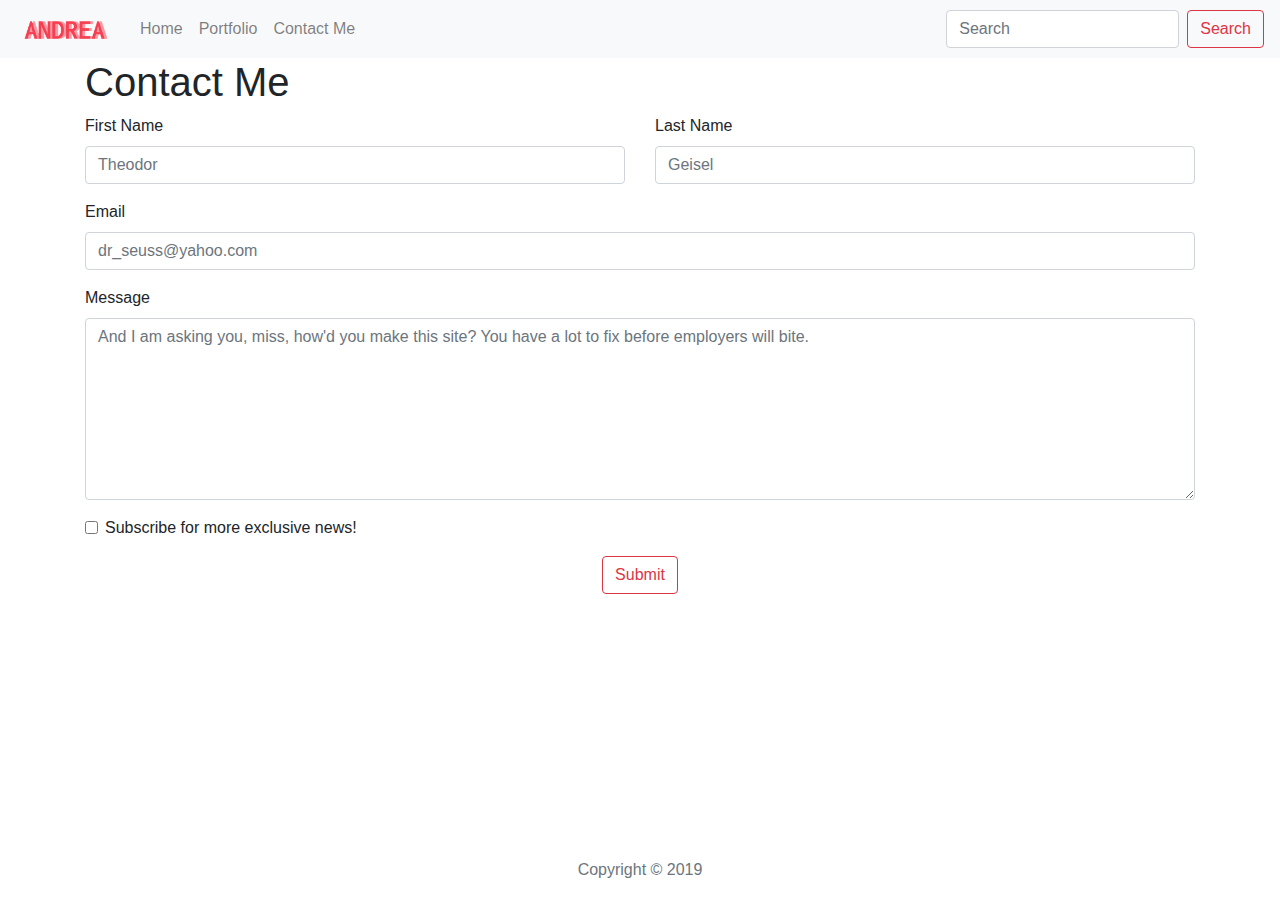
==== assets/contact.html @ 45de0764 "updates to index, contact, and resume pages" ====
<!doctype html>
<html lang="en">

<head>
    <!-- Required meta tags -->
    <meta charset="utf-8">
    <meta name="viewport" content="width=device-width, initial-scale=1, shrink-to-fit=no">

    <link rel="stylesheet" href="css/reset.css">
    <link rel="stylesheet" href="css/portfolio.css">

    <!-- Bootstrap CSS -->
    <link rel="stylesheet" href="https://stackpath.bootstrapcdn.com/bootstrap/4.4.1/css/bootstrap.min.css"
        integrity="sha384-Vkoo8x4CGsO3+Hhxv8T/Q5PaXtkKtu6ug5TOeNV6gBiFeWPGFN9MuhOf23Q9Ifjh" crossorigin="anonymous">

    <title>Andrea R</title>
</head>

<body>
    <nav class="navbar navbar-expand-lg navbar-light bg-light">
        <button class="navbar-toggler" type="button" data-toggle="collapse" data-target="#navbarTogglerDemo03"
            aria-controls="navbarTogglerDemo03" aria-expanded="false" aria-label="Toggle navigation">
            <span class="navbar-toggler-icon"></span>
        </button>
        <a class="navbar-brand" href="#">
            <img src="img/logo_transparent_edited.png" width="100" height="30" class="d-inline-block" alt="ar_logo">
        </a>
        <div class="collapse navbar-collapse" id="navbarTogglerDemo03">
            <ul class="navbar-nav mr-auto mt-2 mt-lg-0">
                <li class="nav-item">
                    <a class="nav-link" href="#">Home</a>
                </li>
                <li class="nav-item">
                    <a class="nav-link" href="#">Portfolio</a>
                </li>
                <li class="nav-item">
                    <a class="nav-link" href="#">Contact Me</a>
                </li>
            </ul>
            <form class="form-inline my-2 my-lg-0">
                <input class="form-control mr-sm-2" type="search" placeholder="Search" aria-label="Search">
                <button class="btn btn-outline-danger my-2 my-sm-0" type="submit">Search</button>
            </form>
        </div>
    </nav>

    <div class="container">
        <form>
            <h1>Contact Me</h1>
            <div class="form-group">
                <div class="row">
                    <div class="col">
                        <label for="First Name">First Name</label>
                        <input type="text" name="firstname" id="firstname" class="form-control" placeholder="Theodor">
                    </div>
                    <div class="col">
                        <label for="Last Name">Last Name</label>
                        <input type="text" name="lastname" id="lastname" class="form-control" placeholder="Geisel">
                    </div>
                </div>
            </div>
            <div class="form-group">
                <label for="Email">Email</label>
                <input type="text" name="email" id="email" class="form-control" placeholder="dr_seuss@yahoo.com">
            </div>
            <div class="form-group">
                <label for="Message">Message</label>
                <textarea type="text" class="form-control" name="Message" rows="7"
                    placeholder="And I am asking you, miss, how'd you make this site? You have a lot to fix before employers will bite."></textarea>
            </div>
            <div class="form-check pb-3">
                <input class="form-check-input" type="checkbox" value="" id="defaultCheck1">
                <label class="form-check-label" for="Subscribe1">
                    Subscribe for more exclusive news!
                </label>
            </div>
            <div class="form-group text-center">
                <button type="button" class="btn btn-outline-danger">Submit</button>
            </div>
        </form>
    </div>

    <footer class="footer">
        <div class="container">
            <span class="text-muted">Copyright © 2019</span>
        </div>
    </footer>
    <!-- Optional JavaScript -->
    <!-- jQuery first, then Popper.js, then Bootstrap JS -->
    <script src="https://code.jquery.com/jquery-3.4.1.slim.min.js"
        integrity="sha384-J6qa4849blE2+poT4WnyKhv5vZF5SrPo0iEjwBvKU7imGFAV0wwj1yYfoRSJoZ+n"
        crossorigin="anonymous"></script>
    <script src="https://cdn.jsdelivr.net/npm/popper.js@1.16.0/dist/umd/popper.min.js"
        integrity="sha384-Q6E9RHvbIyZFJoft+2mJbHaEWldlvI9IOYy5n3zV9zzTtmI3UksdQRVvoxMfooAo"
        crossorigin="anonymous"></script>
    <script src="https://stackpath.bootstrapcdn.com/bootstrap/4.4.1/js/bootstrap.min.js"
        integrity="sha384-wfSDF2E50Y2D1uUdj0O3uMBJnjuUD4Ih7YwaYd1iqfktj0Uod8GCExl3Og8ifwB6"
        crossorigin="anonymous"></script>
</body>

</html>
---- assets/css/portfolio.css ----
html {
    position: relative;
    min-height: 100%;
}

body {
    margin-bottom: 60px;
}

.m-5 {
    color: rgb(94, 94, 94);
}

.footer {
    position: absolute;
    bottom: 0;
    width: 100%;
    height: 60px;
    line-height: 60px;
    text-align: center;
}
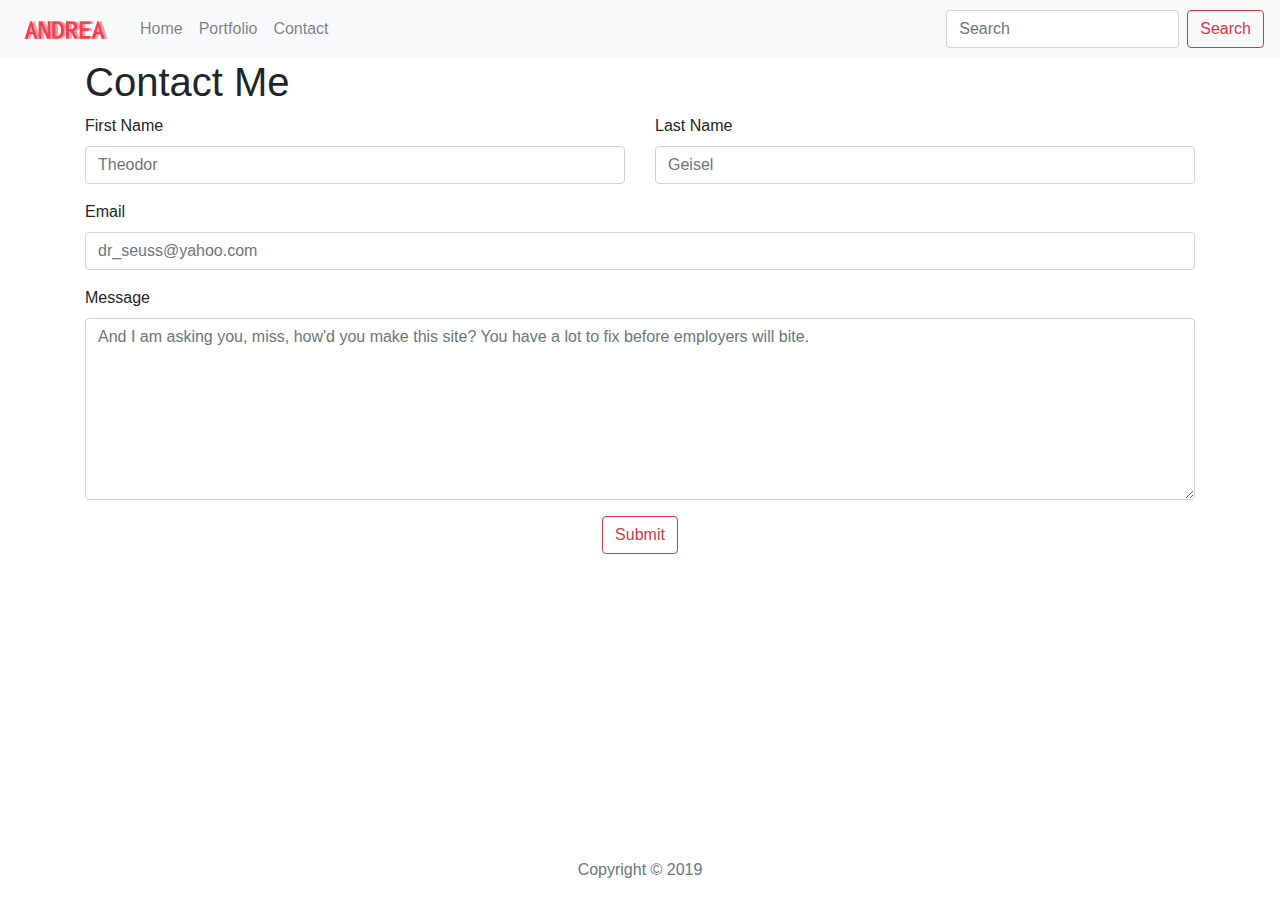
==== commit 87e3160c: "updated links" ====
--- a/assets/contact.html
+++ b/assets/contact.html
@@ -22,19 +22,19 @@
             aria-controls="navbarTogglerDemo03" aria-expanded="false" aria-label="Toggle navigation">
             <span class="navbar-toggler-icon"></span>
         </button>
-        <a class="navbar-brand" href="#">
+        <a class="navbar-brand" href="https://arumbaua366.github.io/ar_portfolio/">
             <img src="img/logo_transparent_edited.png" width="100" height="30" class="d-inline-block" alt="ar_logo">
         </a>
         <div class="collapse navbar-collapse" id="navbarTogglerDemo03">
             <ul class="navbar-nav mr-auto mt-2 mt-lg-0">
                 <li class="nav-item">
-                    <a class="nav-link" href="#">Home</a>
+                    <a class="nav-link" href="https://arumbaua366.github.io/ar_portfolio/">Home</a>
                 </li>
                 <li class="nav-item">
-                    <a class="nav-link" href="#">Portfolio</a>
+                    <a class="nav-link" href="portfolio.html">Portfolio</a>
                 </li>
                 <li class="nav-item">
-                    <a class="nav-link" href="#">Contact Me</a>
+                    <a class="nav-link" href="contact.html">Contact</a>
                 </li>
             </ul>
             <form class="form-inline my-2 my-lg-0">
@@ -68,13 +68,7 @@
                 <textarea type="text" class="form-control" name="Message" rows="7"
                     placeholder="And I am asking you, miss, how'd you make this site? You have a lot to fix before employers will bite."></textarea>
             </div>
-            <div class="form-check pb-3">
-                <input class="form-check-input" type="checkbox" value="" id="defaultCheck1">
-                <label class="form-check-label" for="Subscribe1">
-                    Subscribe for more exclusive news!
-                </label>
-            </div>
-            <div class="form-group text-center">
+            <div class="form-group text-center pb-5">
                 <button type="button" class="btn btn-outline-danger">Submit</button>
             </div>
         </form>
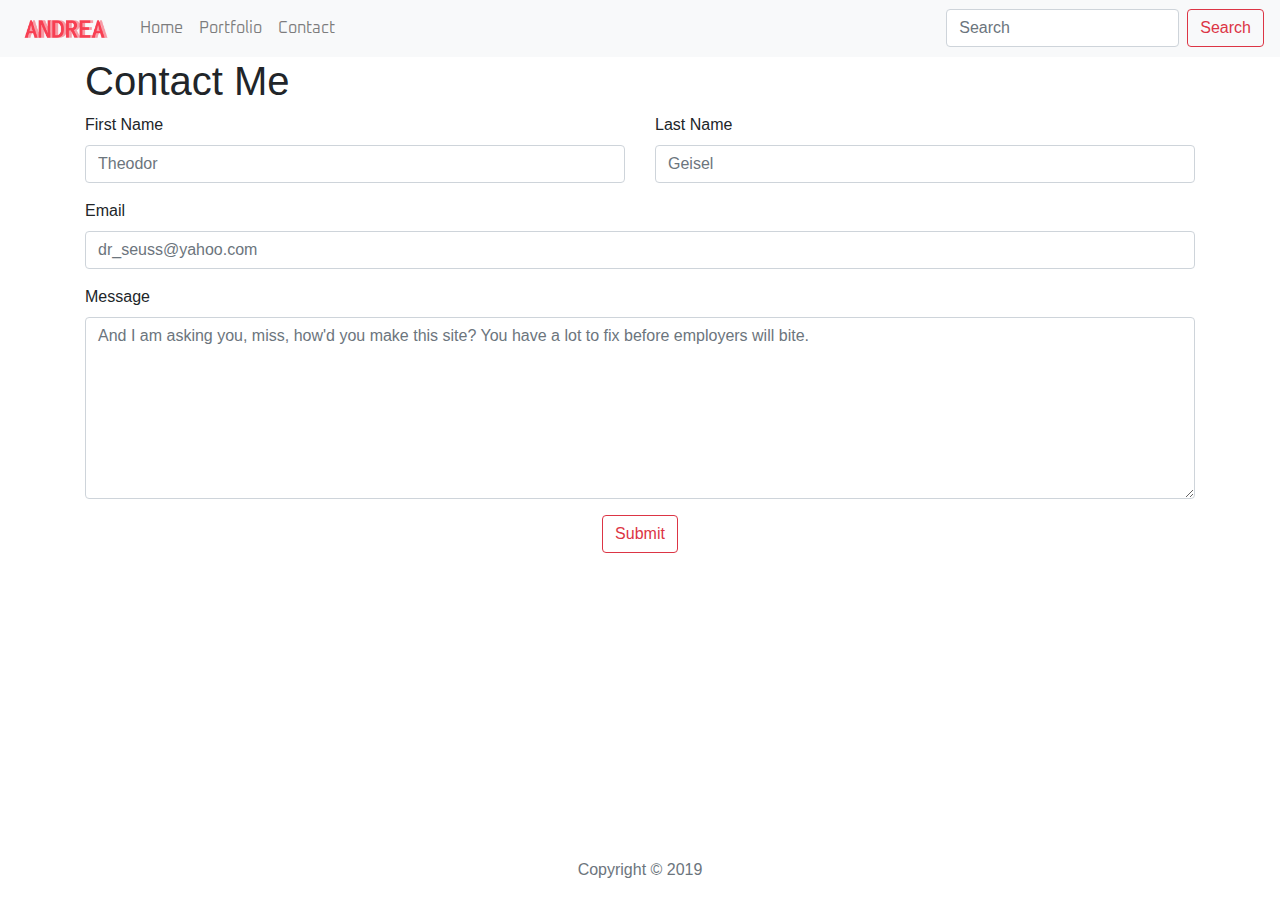
==== commit ac56931d: "fixed portfolio page" ====
--- a/assets/contact.html
+++ b/assets/contact.html
@@ -8,7 +8,8 @@
 
     <link rel="stylesheet" href="css/reset.css">
     <link rel="stylesheet" href="css/portfolio.css">
-
+    <link rel="stylesheet" href="https://cdnjs.cloudflare.com/ajax/libs/font-awesome/5.12.1/css/all.min.css">
+    <link href="https://fonts.googleapis.com/css?family=Dosis|Oxanium&display=swap" rel="stylesheet">
     <!-- Bootstrap CSS -->
     <link rel="stylesheet" href="https://stackpath.bootstrapcdn.com/bootstrap/4.4.1/css/bootstrap.min.css"
         integrity="sha384-Vkoo8x4CGsO3+Hhxv8T/Q5PaXtkKtu6ug5TOeNV6gBiFeWPGFN9MuhOf23Q9Ifjh" crossorigin="anonymous">
--- a/assets/css/portfolio.css
+++ b/assets/css/portfolio.css
@@ -18,4 +18,17 @@
     height: 60px;
     line-height: 60px;
     text-align: center;
+}
+
+a.card-title {
+    text-decoration: none;
+}
+
+h5 {
+    text-decoration: none;
+}
+
+a {
+    text-decoration: none;
+    font-family: 'Oxanium';
 }